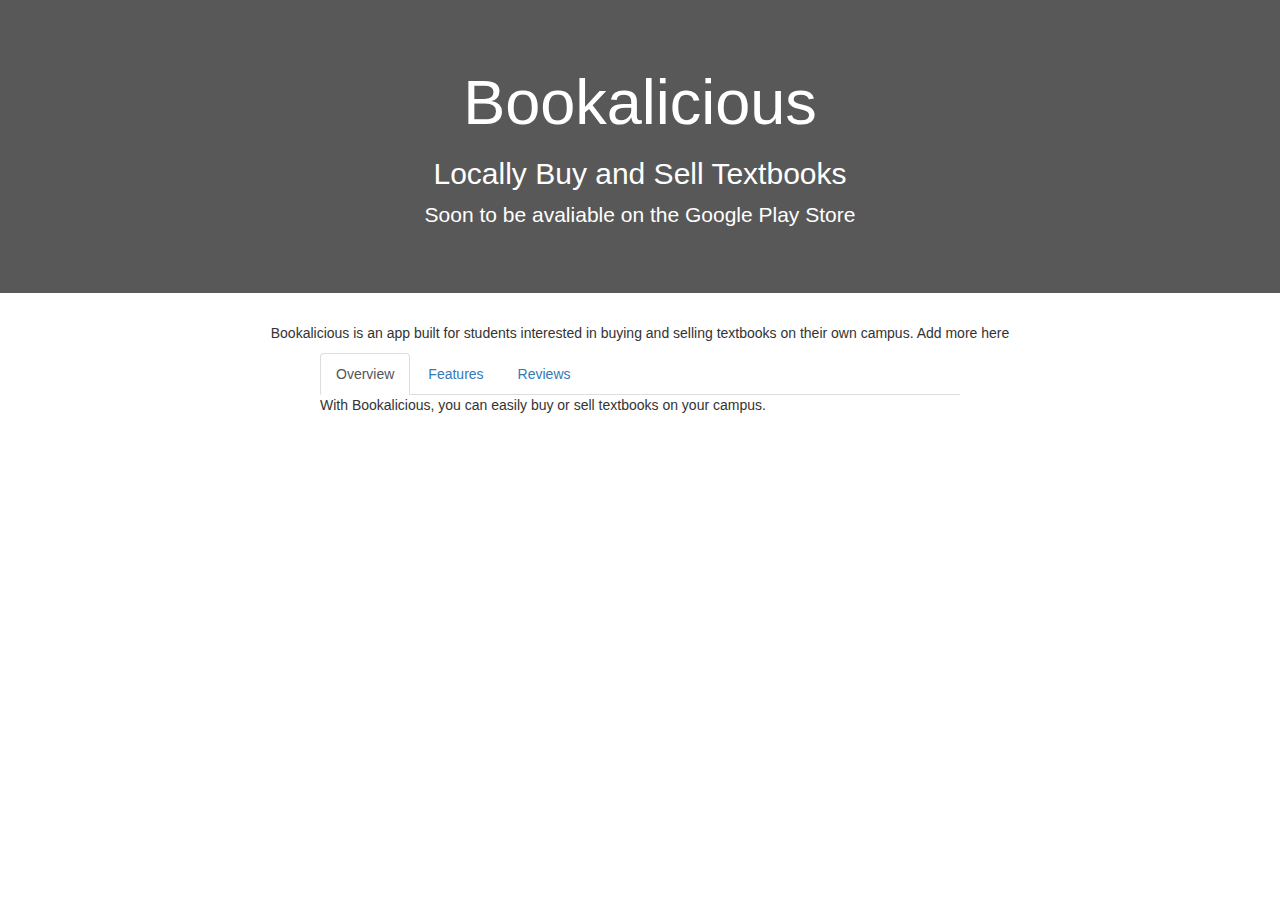
==== index.html @ f7109570 "first commit" ====
<!DOCTYPE html>
<html>
	<head>
		<meta charset="UTF-8">
		<title>Bookalicious</title>
		<link href="css/bootstrap.min.css" type="text/css" rel="stylesheet">
		<link href="css/index.css" type="text/css" rel="stylesheet">
		<script src="https://ajax.googleapis.com/ajax/libs/jquery/2.1.4/jquery.min.js"></script>
		<script src="js/bootstrap.min.js" type="text/javascript" ></script>
		<script src="js/tabs.js" type="text/javascript" ></script>
	</head>
	<body>
		<div class="jumbotron">
			<h1 class="center">Bookalicious</h1>
			<h2 class="center">Locally Buy and Sell Textbooks</h2>

			<p class="center">
				Soon to be avaliable on the Google Play Store
			</p>
		</div>

		<p class="center">
			Bookalicious is an app built for students interested in buying and selling textbooks on their own campus.
			Add more here
		</p>
		<div class="content">
			<ul class="nav nav-tabs" role="tablist">
				<li role="presentation" class="active">
					<a href="#overview" aria-controls="overview" role="tab" data-toggle="tab">Overview</a>
				</li>
				<li role="presentation">
					<a href="#features" aria-controls="features" role="tab" data-toggle="tab">Features</a>
				</li>
				<li role="presentation">
					<a href="#reviews" aria-controls="reviews" role="tab" data-toggle="tab">Reviews</a>
				</li>
			</ul>

			<div class="tab-content">
				<div role="tabpanel" class="tab-pane fade in active" id="overview">
					<p>With Bookalicious, you can easily buy or sell textbooks on your campus.</p>
				</div>
				<div role="tabpanel" class="tab-pane fade" id="features">
					<h3>Local Sellers and Buyers</h3>
					<br />
					<p>Buy the textbooks you need or sell the ones you don't want on your campus.  
						Bookalicious finds and connects you with students who are selling the textbooks you need.  </p>
					
					<br />
					<h3>Customizable Search</h3>
					<br />
					<p>Find exactly what you are looking for by ... </p>
					
				</div>
				<div role="tabpanel" class="tab-pane fade" id="reviews">
					<h3>Reviews</h3>
					
					<p>No reviews.  Yet.</p>
				</div>
			</div>
		</div>
	</body>
</html>
---- css/index.css ----
.center {
	text-align: center;
}

.jumbotron {
	background-color: #585858;
	color: white;
}



.middle {
	width:50%;
	margin: auto;
}

li {
	display: inline;
}

a {
	float: left;
}

.content {
	width: 50%;
	margin: auto;
}
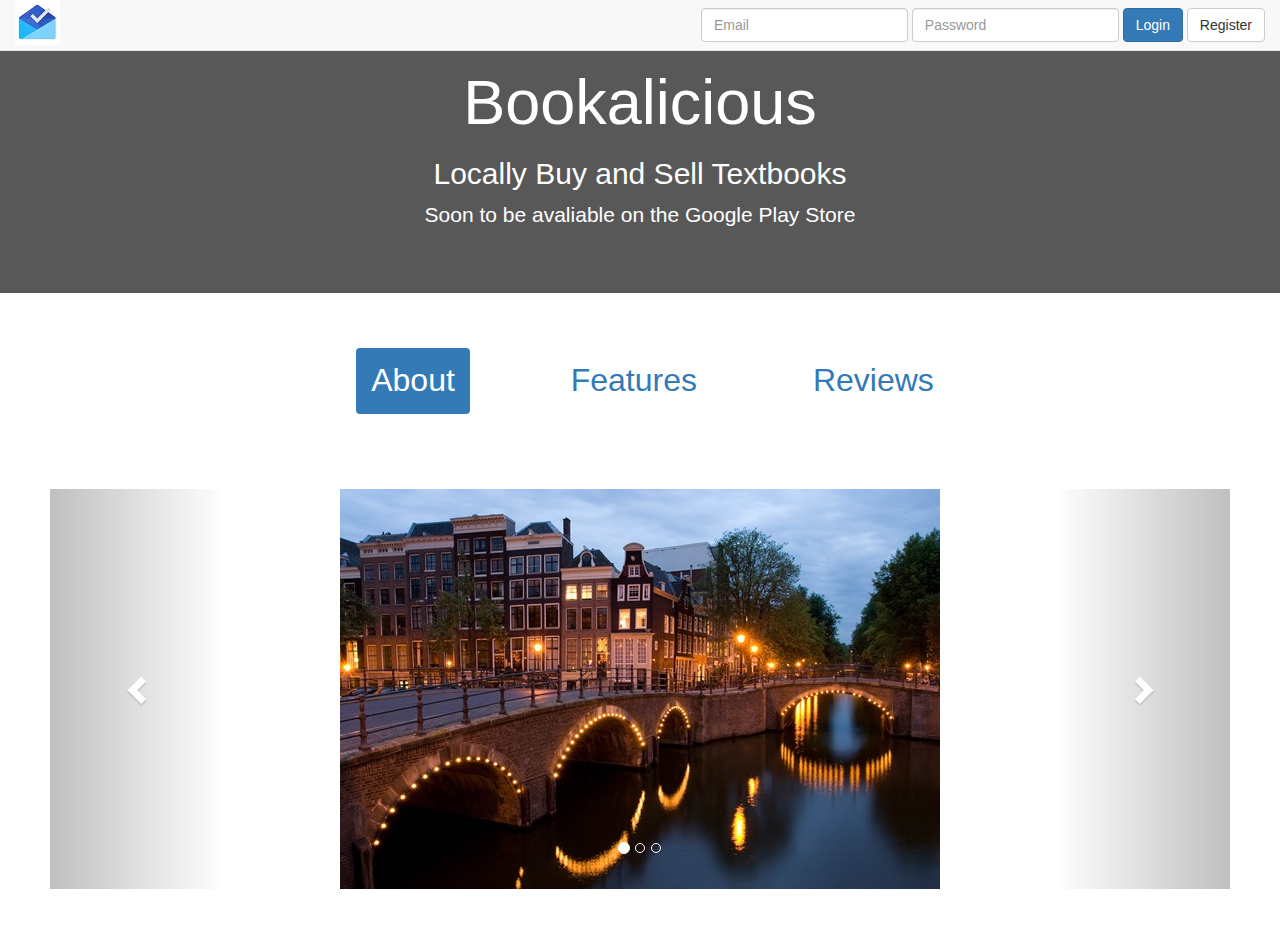
==== commit c7119b4c: "Booya" ====
--- a/index.html
+++ b/index.html
@@ -1,63 +1,177 @@
 <!DOCTYPE html>
 <html>
-	<head>
-		<meta charset="UTF-8">
-		<title>Bookalicious</title>
-		<link href="css/bootstrap.min.css" type="text/css" rel="stylesheet">
-		<link href="css/index.css" type="text/css" rel="stylesheet">
-		<script src="https://ajax.googleapis.com/ajax/libs/jquery/2.1.4/jquery.min.js"></script>
-		<script src="js/bootstrap.min.js" type="text/javascript" ></script>
-		<script src="js/tabs.js" type="text/javascript" ></script>
-	</head>
-	<body>
-		<div class="jumbotron">
-			<h1 class="center">Bookalicious</h1>
-			<h2 class="center">Locally Buy and Sell Textbooks</h2>
 
-			<p class="center">
-				Soon to be avaliable on the Google Play Store
-			</p>
-		</div>
+<head>
+    <meta charset="UTF-8">
+    <title>Bookalicious</title>
+    <link href="css/bootstrap.min.css" type="text/css" rel="stylesheet">
+    <link href="css/index.css" type="text/css" rel="stylesheet">
+    <!--
+    <link rel="stylesheet" href="css/reset.css">
+    <link rel="stylesheet" href="css/styles.css">
+-->
+    <script src="https://ajax.googleapis.com/ajax/libs/jquery/2.1.4/jquery.min.js" type="text/javascript"></script>
+    <script type="text/javascript" src="http://www.parsecdn.com/js/parse-latest.js"></script>
+    <script src="js/bootstrap.min.js" type="text/javascript"></script>
+    <script src="js/tabs.js" type="text/javascript"></script>
+    <script src="js/parse.js" type="text/javascript"></script>
+</head>
 
-		<p class="center">
-			Bookalicious is an app built for students interested in buying and selling textbooks on their own campus.
-			Add more here
-		</p>
-		<div class="content">
-			<ul class="nav nav-tabs" role="tablist">
-				<li role="presentation" class="active">
-					<a href="#overview" aria-controls="overview" role="tab" data-toggle="tab">Overview</a>
-				</li>
-				<li role="presentation">
-					<a href="#features" aria-controls="features" role="tab" data-toggle="tab">Features</a>
-				</li>
-				<li role="presentation">
-					<a href="#reviews" aria-controls="reviews" role="tab" data-toggle="tab">Reviews</a>
-				</li>
-			</ul>
+<body id="top">
 
-			<div class="tab-content">
-				<div role="tabpanel" class="tab-pane fade in active" id="overview">
-					<p>With Bookalicious, you can easily buy or sell textbooks on your campus.</p>
-				</div>
-				<div role="tabpanel" class="tab-pane fade" id="features">
-					<h3>Local Sellers and Buyers</h3>
-					<br />
-					<p>Buy the textbooks you need or sell the ones you don't want on your campus.  
-						Bookalicious finds and connects you with students who are selling the textbooks you need.  </p>
-					
-					<br />
-					<h3>Customizable Search</h3>
-					<br />
-					<p>Find exactly what you are looking for by ... </p>
-					
-				</div>
-				<div role="tabpanel" class="tab-pane fade" id="reviews">
-					<h3>Reviews</h3>
-					
-					<p>No reviews.  Yet.</p>
-				</div>
-			</div>
-		</div>
-	</body>
+
+    <!--NavBar -->
+
+    <nav class="navbar navbar-default navbar-fixed-top">
+        <div class="container-fluid">
+            <div class="navbar-header">
+                <button type="button" class="navbar-toggle collapsed" data-toggle="collapse" data-target="#bs-example-navbar-collapse-1" aria-expanded="false">
+                    <span class="sr-only">Toggle navigation</span>
+                    <span class="icon-bar"></span>
+                    <span class="icon-bar"></span>
+                    <span class="icon-bar"></span>
+                </button>
+                <a style="padding-top: 0px;" class="navbar-brand" href="#top">
+                    <img alt="Brand" src="images/ExampleJPG.jpg">
+                </a>
+            </div>
+            <div class="collapse navbar-collapse" id="bs-example-navbar-collapse-1">
+
+                <ul class="nav navbar-nav navbar-right">
+                    <div class="navbar-form navbar-left" role="search">
+                        <div class="form-group">
+                            <input id="logEmail" type="text" class="form-control" placeholder="Email">
+                        </div>
+                        <div class="form-group">
+                            <input id="logPassword" type="password" class="form-control" placeholder="Password">
+                        </div>
+                        <button id="loginLogoutButton" type="submit" class="btn btn-primary">Login</button>
+                        <button id="registerButton" type="reset" class="btn btn-default" data-toggle="modal" data-target="#myModal">Register</button>
+                    </div>
+                </ul>
+            </div>
+        </div>
+    </nav>
+
+
+
+
+
+    <!--Register Modal -->
+
+    <div class="modal fade" id="myModal" tabindex="-1" role="dialog" aria-labelledby="myModalLabel">
+        <div class="modal-dialog modal-sm" role="document">
+            <div class="modal-content">
+                <div class="modal-header">
+                    <button type="button" class="close" data-dismiss="modal" aria-label="Close"><span aria-hidden="true">&times;</span></button>
+                    <h4 class="modal-title" id="myModalLabel">Don't Have an Account? Register!</h4>
+                </div>
+                <div class="modal-body">
+                    <input id="regFirstName" type="text" class="form-control" placeholder="First Name">
+                    <input id="regLastName" type="text" class="form-control" placeholder="Last Name">
+                    <input id="regEmail" type="text" class="form-control" placeholder="Email">
+                    <input id="regPassword" type="password" class="form-control" placeholder="Password">
+                </div>
+                <div class="modal-footer">
+                    <button type="button" class="btn btn-default" data-dismiss="modal">Close</button>
+                    <button id="registerModalButton" type="button" class="btn btn-primary">Register</button>
+                </div>
+            </div>
+        </div>
+    </div>
+
+
+    <!--JumboTron-->
+
+    <div class="jumbotron">
+        <h1 class="center">Bookalicious</h1>
+        <h2 class="center">Locally Buy and Sell Textbooks</h2>
+
+        <p class="center">
+            Soon to be avaliable on the Google Play Store
+        </p>
+    </div>
+
+
+    <!--Page Contnent-->
+
+    <div class="content">
+
+        <!--Pills-->
+
+        <ul class="nav nav-pills" role="tablist">
+            <li role="presentation" class="active">
+                <a href="#about" aria-controls="about" role="tab" data-toggle="tab">About</a>
+            </li>
+            <li role="presentation">
+                <a href="#features" aria-controls="features" role="tab" data-toggle="tab">Features</a>
+            </li>
+            <li role="presentation">
+                <a href="#reviews" aria-controls="reviews" role="tab" data-toggle="tab">Reviews</a>
+            </li>
+        </ul>
+
+        <!--TabContent-->
+
+        <div class="tab-content center">
+            
+            <!--Carousel-->
+            
+            <div style="padding: 50px" role="tabpanel" class="tab-pane fade in active center" id="about">
+
+                <div id="myCarousel" class="carousel slide" data-ride="carousel">
+                    <!-- Indicators -->
+                    <ol class="carousel-indicators center">
+                        <li data-target="#myCarousel" data-slide-to="0" class="active"></li>
+                        <li data-target="#myCarousel" data-slide-to="1"></li>
+                        <li data-target="#myCarousel" data-slide-to="2"></li>
+                    </ol>
+
+                    <!-- Wrapper for slides -->
+                    <div class="carousel-inner" role="listbox">
+                        <div class="item active">
+                            <img src="images/tower.jpg" alt="Chania">
+                        </div>
+
+                        <div class="item">
+                            <img src="images/pie.jpg" alt="Chania">
+                        </div>
+
+                        <div class="item">
+                            <img src="images/bike.jpg" alt="Flower">
+                        </div>
+                    </div>
+
+                    <!-- Left and right controls -->
+                    <a class="left carousel-control" href="#myCarousel" role="button" data-slide="prev">
+                        <span class="glyphicon glyphicon-chevron-left" aria-hidden="true"></span>
+                        <span class="sr-only">Previous</span>
+                    </a>
+                    <a class="right carousel-control" href="#myCarousel" role="button" data-slide="next">
+                        <span class="glyphicon glyphicon-chevron-right" aria-hidden="true"></span>
+                        <span class="sr-only">Next</span>
+                    </a>
+                </div>
+            </div>
+            
+            <div role="tabpanel" class="tab-pane fade" id="features">
+                <h3>Local Sellers and Buyers</h3>
+                <br />
+                <p>Buy the textbooks you need or sell the ones you don't want on your campus. Bookalicious finds and connects you with students who are selling the textbooks you need. </p>
+
+                <br />
+                <h3>Customizable Search</h3>
+                <br />
+                <p>Find exactly what you are looking for by ... </p>
+
+            </div>
+            <div role="tabpanel" class="tab-pane fade" id="reviews">
+                <h3>Reviews</h3>
+
+                <p>No reviews. Yet.</p>
+            </div>
+        </div>
+    </div>
+</body>
+
 </html>--- a/css/index.css
+++ b/css/index.css
@@ -7,22 +7,33 @@
 	color: white;
 }
 
-
-
-.middle {
-	width:50%;
-	margin: auto;
+.nav-tabs > li, .nav-pills > li {
+    float:none;
+    display:inline-block;
+    *display:inline; /* ie7 fix */
+     zoom:1; /* hasLayout ie7 trigger */
+    margin-left:100px;
+    margin-right:75px;
+    margin-bottom:25px;
+    margin-top:25px;
 }
 
-li {
-	display: inline;
+.nav-tabs, .nav-pills {
+    text-align:center;
+    font-size: 24pt;
 }
 
-a {
-	float: left;
+.modal-body input{
+    margin-bottom: 20px;
 }
 
+.carousel-inner img {
+    margin: auto;
+}
+
+/*
 .content {
 	width: 50%;
 	margin: auto;
 }
+*/
--- a/css/styles.css
+++ b/css/styles.css
@@ -0,0 +1,40 @@
+body {
+    background: #eee;
+    text-align: center;
+    padding: 0 25px;
+}
+
+#main {
+    width: 500px;
+    margin: auto;
+    text-align: left;
+    background: white;
+    padding: 50px 60px;
+    border: solid #ddd;
+    border-width: 0 1px 1px 1px;
+}
+
+#main h1 {
+    margin-top: 0;
+    font-size: 35px;
+}
+
+#main ul {
+    padding-left: 20px;
+}
+
+#main .error {
+    border: 1px solid red;
+    background: #FDEFF0;
+    padding: 20px;
+}
+
+#main .success {
+    margin-top: 25px;
+}
+
+#main .success code {
+    font-size: 12px;
+    color: green;
+    line-height: 13px;
+}
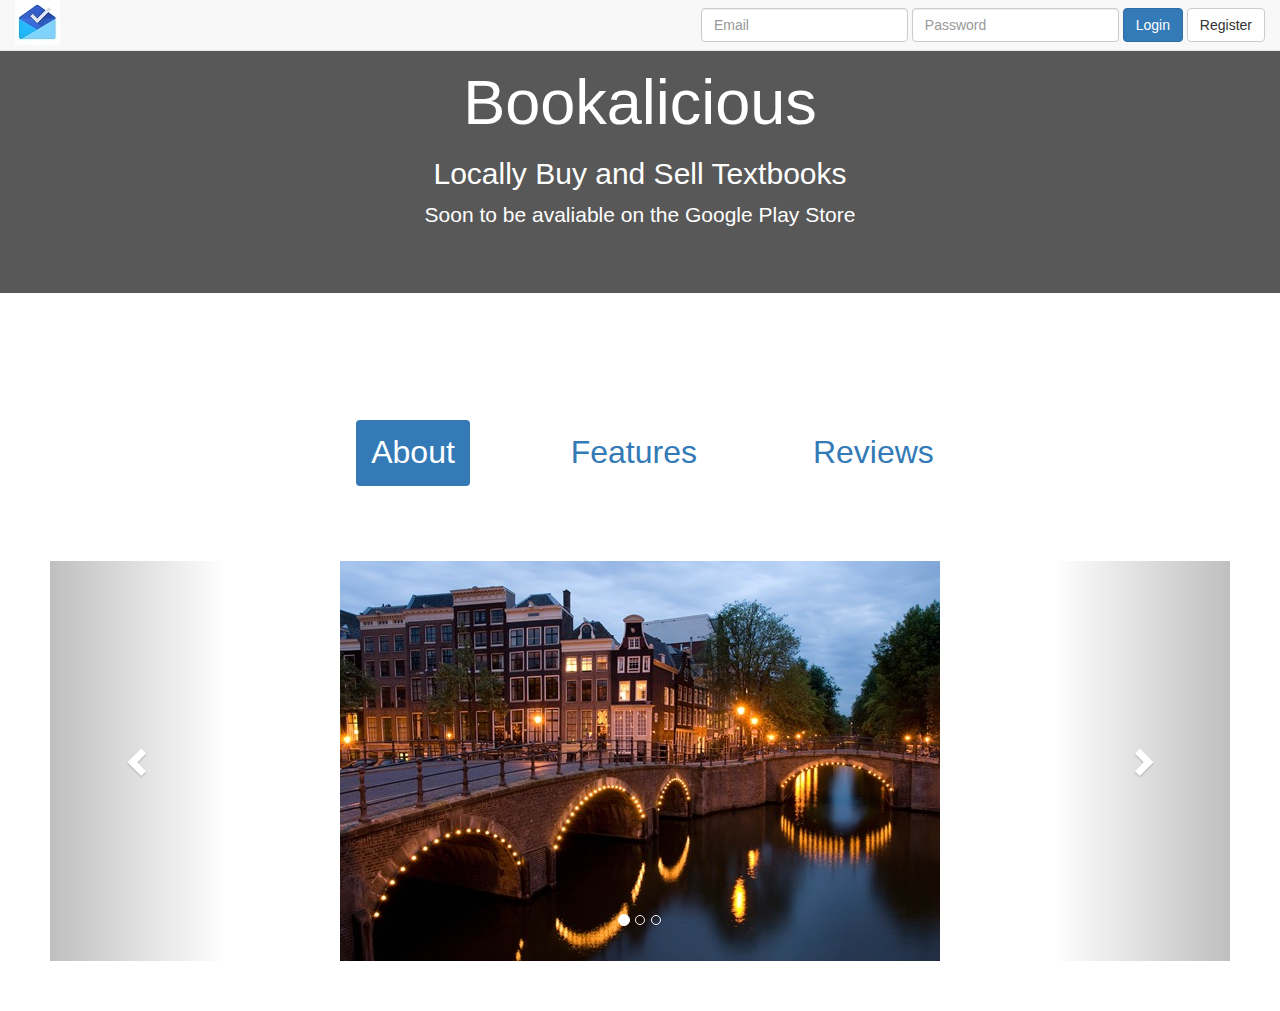
==== commit 80e4ccf7: "he doesn't care" ====
--- a/index.html
+++ b/index.html
@@ -74,7 +74,7 @@
                 </div>
                 <div class="modal-footer">
                     <button type="button" class="btn btn-default" data-dismiss="modal">Close</button>
-                    <button id="registerModalButton" type="button" class="btn btn-primary">Register</button>
+                    <button id="registerModalButton" type="button" class="btn btn-primary" data-dismiss="modal">Register</button>
                 </div>
             </div>
         </div>
@@ -90,6 +90,12 @@
         <p class="center">
             Soon to be avaliable on the Google Play Store
         </p>
+    </div>
+
+
+    <div id="registerAlert" class="alert alert-success alert-dismissible center" role="alert">
+        <button type="button" class="close" data-dismiss="alert" aria-label="Close"><span aria-hidden="true">&times;</span></button>
+        You have successfully registered!
     </div>
 
 
@@ -114,9 +120,9 @@
         <!--TabContent-->
 
         <div class="tab-content center">
-            
+
             <!--Carousel-->
-            
+
             <div style="padding: 50px" role="tabpanel" class="tab-pane fade in active center" id="about">
 
                 <div id="myCarousel" class="carousel slide" data-ride="carousel">
@@ -153,7 +159,7 @@
                     </a>
                 </div>
             </div>
-            
+
             <div role="tabpanel" class="tab-pane fade" id="features">
                 <h3>Local Sellers and Buyers</h3>
                 <br />
--- a/css/index.css
+++ b/css/index.css
@@ -31,6 +31,10 @@
     margin: auto;
 }
 
+.alert {
+   visibility: hidden;
+}
+
 /*
 .content {
 	width: 50%;
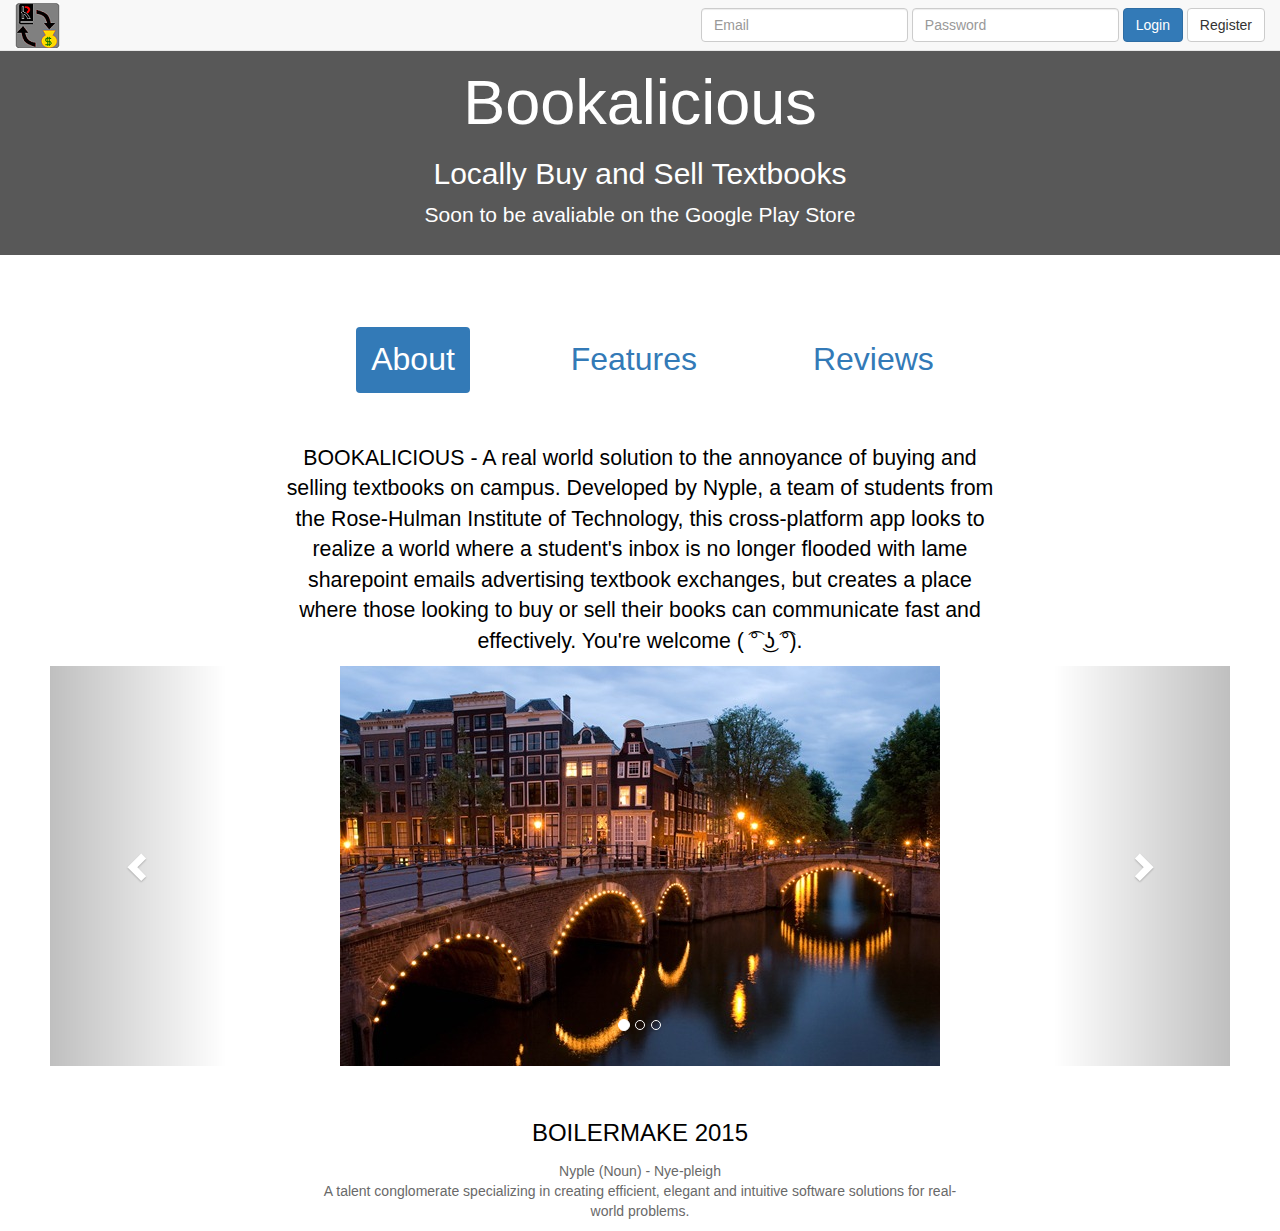
==== commit 1dde8d29: "I love cookies" ====
--- a/index.html
+++ b/index.html
@@ -6,10 +6,6 @@
     <title>Bookalicious</title>
     <link href="css/bootstrap.min.css" type="text/css" rel="stylesheet">
     <link href="css/index.css" type="text/css" rel="stylesheet">
-    <!--
-    <link rel="stylesheet" href="css/reset.css">
-    <link rel="stylesheet" href="css/styles.css">
--->
     <script src="https://ajax.googleapis.com/ajax/libs/jquery/2.1.4/jquery.min.js" type="text/javascript"></script>
     <script type="text/javascript" src="http://www.parsecdn.com/js/parse-latest.js"></script>
     <script src="js/bootstrap.min.js" type="text/javascript"></script>
@@ -18,7 +14,7 @@
 </head>
 
 <body id="top">
-
+    <div class="bg"></div>
 
     <!--NavBar -->
 
@@ -32,7 +28,7 @@
                     <span class="icon-bar"></span>
                 </button>
                 <a style="padding-top: 0px;" class="navbar-brand" href="#top">
-                    <img alt="Brand" src="images/ExampleJPG.jpg">
+                    <img id="icon" alt="Brand" src="images/bookaliciousIcon.png">
                 </a>
             </div>
             <div class="collapse navbar-collapse" id="bs-example-navbar-collapse-1">
@@ -124,6 +120,11 @@
             <!--Carousel-->
 
             <div style="padding: 50px" role="tabpanel" class="tab-pane fade in active center" id="about">
+                <div id="aboutParagraph">
+                    <p>
+                        BOOKALICIOUS - A real world solution to the annoyance of buying and selling textbooks on campus. Developed by Nyple, a team of students from the Rose-Hulman Institute of Technology, this cross-platform app looks to realize a world where a student's inbox is no longer flooded with lame sharepoint emails advertising textbook exchanges, but creates a place where those looking to buy or sell their books can communicate fast and effectively. You're welcome ( ͡° ͜ʖ ͡°).
+                    </p>
+                </div>
 
                 <div id="myCarousel" class="carousel slide" data-ride="carousel">
                     <!-- Indicators -->
@@ -161,15 +162,18 @@
             </div>
 
             <div role="tabpanel" class="tab-pane fade" id="features">
-                <h3>Local Sellers and Buyers</h3>
                 <br />
-                <p>Buy the textbooks you need or sell the ones you don't want on your campus. Bookalicious finds and connects you with students who are selling the textbooks you need. </p>
-
+                <h2>Local Buyers and Sellers</h2>
+                <p>Bookalicious takes into account location to create a hub, connecting you to buyers and sellers of textbooks in your immediate area. No more dead end searches for someone who wants to purchase your textbook, and likewise for those looking for a particular book. You can get what you want fast, and efficiently</p>
                 <br />
-                <h3>Customizable Search</h3>
+                <h2>Customizable Search</h2>
+                <p>Buy the textbooks you need or sell the ones you don't, right on your very own campus. We have customizable search for a variety of classes to help narrow down your search.</p>
                 <br />
-                <p>Find exactly what you are looking for by ... </p>
-
+                <h2>Rating System</h2>
+                <p>
+                    Not everyone feels safe buying and selling products to a stranger. With our rating system, you will hopefully fell more at ease. Each seller has a rating ranging from 1 to 5 stars in regard to how accomidating they are and to the condition of their textbooks. This feature lets you know who you want to do business with, and who you do not.
+                </p>
+                <br />
             </div>
             <div role="tabpanel" class="tab-pane fade" id="reviews">
                 <h3>Reviews</h3>
@@ -178,6 +182,18 @@
             </div>
         </div>
     </div>
+
+    <div id="footer" class="center">
+        <p style="font-size: 18pt; color: black; margin-top: 0px">
+            BOILERMAKE 2015
+        </p>
+        <p style="margin:0px">
+            Nyple (Noun) - Nye-pleigh
+        </p>
+        <p>
+            A talent conglomerate specializing in creating efficient, elegant and intuitive software solutions for real-world problems.
+        </p>
+    </div>
 </body>
 
 </html>--- a/css/index.css
+++ b/css/index.css
@@ -5,17 +5,21 @@
 .jumbotron {
 	background-color: #585858;
 	color: white;
+    padding-bottom: 10px;
+    margin-top: 0px;
+    margin-bottom: 0px;
 }
 
 .nav-tabs > li, .nav-pills > li {
     float:none;
+    color: white;
     display:inline-block;
     *display:inline; /* ie7 fix */
      zoom:1; /* hasLayout ie7 trigger */
     margin-left:100px;
     margin-right:75px;
-    margin-bottom:25px;
-    margin-top:25px;
+    margin-bottom:0px;
+    margin-top:0px;
 }
 
 .nav-tabs, .nav-pills {
@@ -32,12 +36,29 @@
 }
 
 .alert {
-   visibility: hidden;
+    margin-top: 0px;
+    visibility: hidden;
 }
 
-/*
-.content {
-	width: 50%;
-	margin: auto;
+#icon {
+    margin-top: 2.5px;   
 }
-*/
+
+#aboutParagraph, #features{
+    width: 60%;
+    font-size: 16pt;
+    margin-left: auto;
+    margin-right: auto;
+    margin-bottom: 0px;
+}
+
+#footer {
+    color: dimgrey;
+    width: 50%;
+    margin-left: auto;
+    margin-right: auto;
+}
+
+body{
+    color: black;
+}
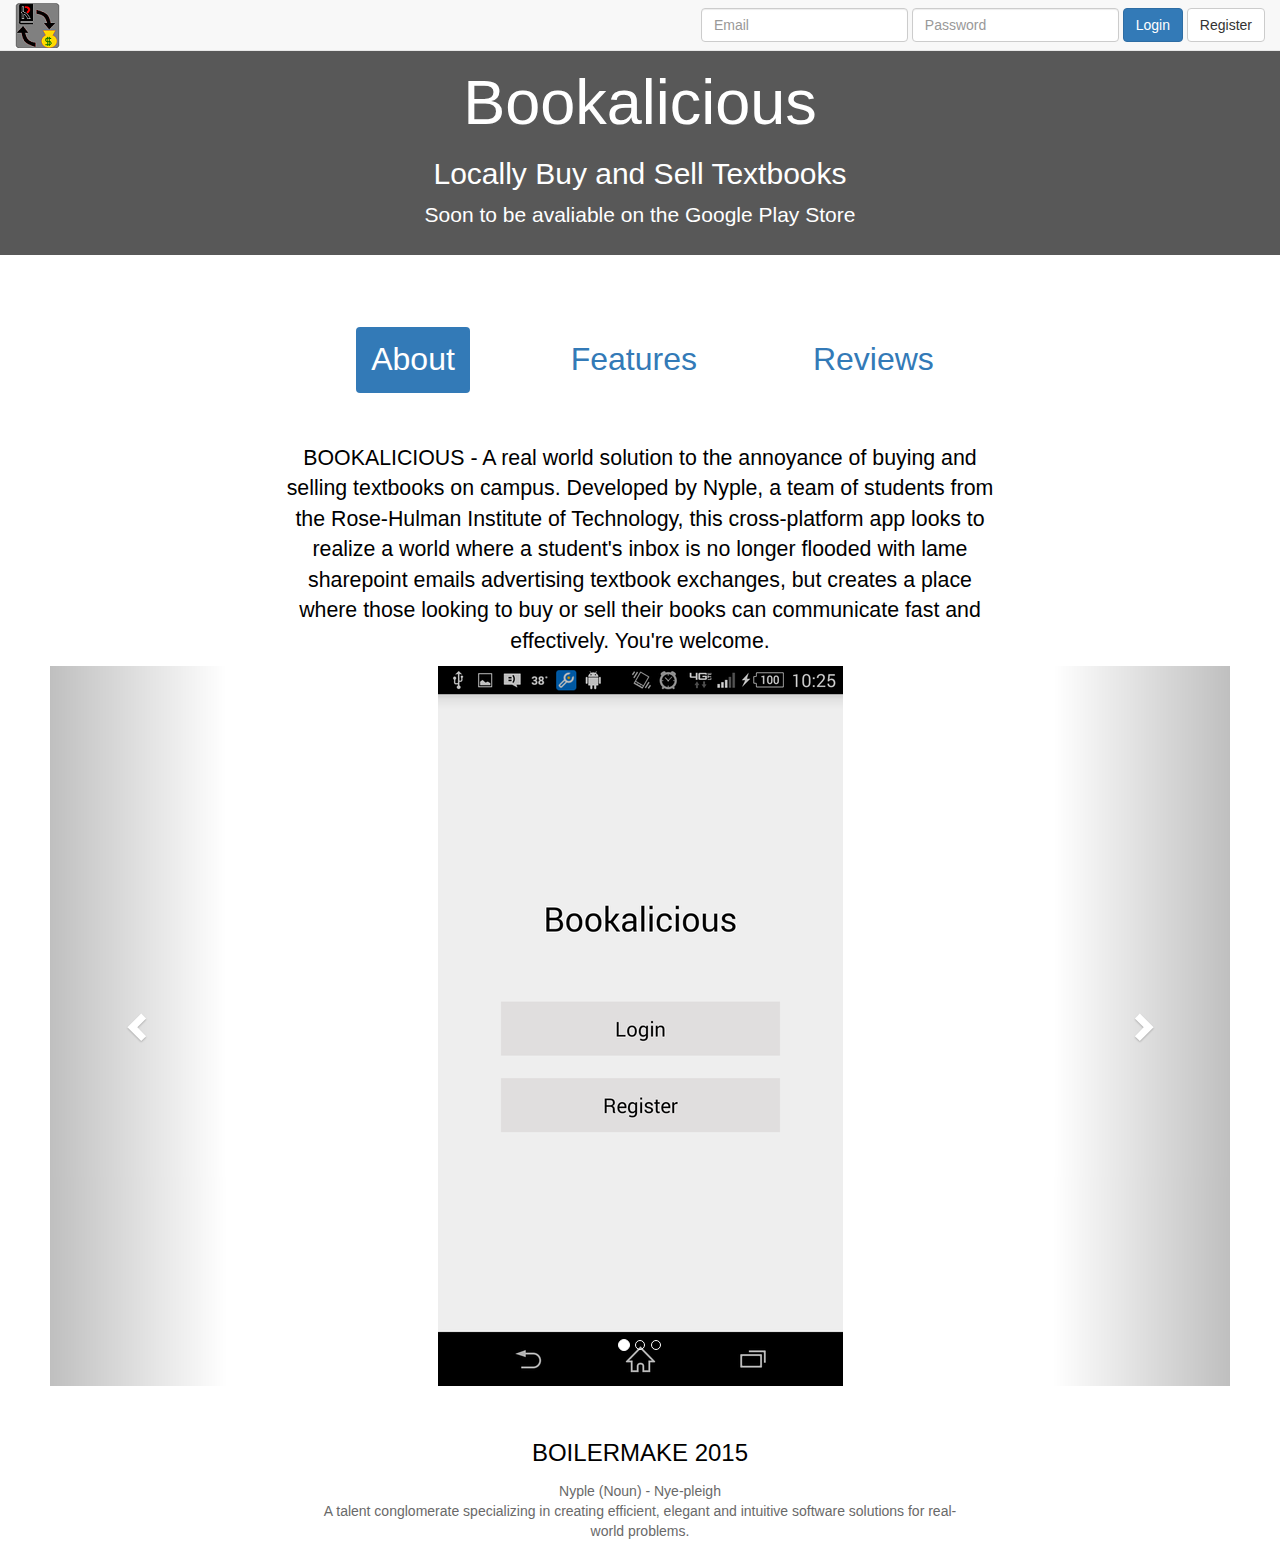
==== commit 32d092d1: "final" ====
--- a/index.html
+++ b/index.html
@@ -122,7 +122,7 @@
             <div style="padding: 50px" role="tabpanel" class="tab-pane fade in active center" id="about">
                 <div id="aboutParagraph">
                     <p>
-                        BOOKALICIOUS - A real world solution to the annoyance of buying and selling textbooks on campus. Developed by Nyple, a team of students from the Rose-Hulman Institute of Technology, this cross-platform app looks to realize a world where a student's inbox is no longer flooded with lame sharepoint emails advertising textbook exchanges, but creates a place where those looking to buy or sell their books can communicate fast and effectively. You're welcome ( ͡° ͜ʖ ͡°).
+                        BOOKALICIOUS - A real world solution to the annoyance of buying and selling textbooks on campus. Developed by Nyple, a team of students from the Rose-Hulman Institute of Technology, this cross-platform app looks to realize a world where a student's inbox is no longer flooded with lame sharepoint emails advertising textbook exchanges, but creates a place where those looking to buy or sell their books can communicate fast and effectively. You're welcome.
                     </p>
                 </div>
 
@@ -137,15 +137,15 @@
                     <!-- Wrapper for slides -->
                     <div class="carousel-inner" role="listbox">
                         <div class="item active">
-                            <img src="images/tower.jpg" alt="Chania">
+                            <img src="images/bookalicious_login.png" alt="Chania">
                         </div>
 
                         <div class="item">
-                            <img src="images/pie.jpg" alt="Chania">
+                            <img src="images/bookalicious_book.png" alt="Chania">
                         </div>
 
                         <div class="item">
-                            <img src="images/bike.jpg" alt="Flower">
+                            <img src="images/bookalicious_profile.png" alt="Flower">
                         </div>
                     </div>
 
